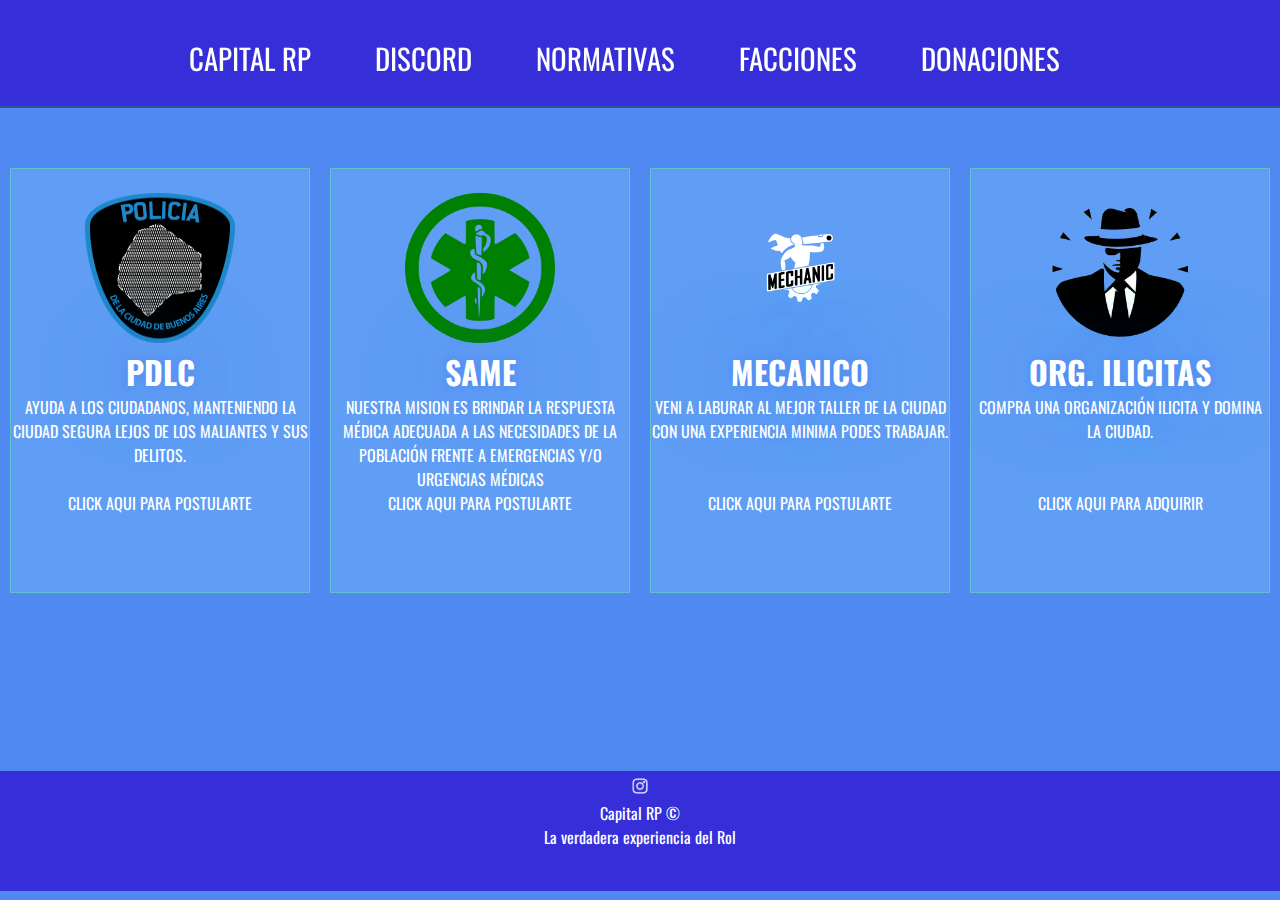
==== facciones/index.html @ d10293f3 "pagina web" ====
<!DOCTYPE html>
<html lang="en">
  <meta http-equiv="content-type" content="text/html;charset=utf-8" />
  <head>
    <meta charset="UTF-8" />
    <meta http-equiv="X-UA-Compatible" content="IE=edge" />
    <meta name="viewport" content="width=device-width, initial-scale=1.0" />
    <title>Facciones | Capital RP</title>
    <link rel="shortcut icon" type="image/png" href="../img/Logo.png" />
    <link rel="stylesheet" href="style.css" />
    <link rel="preconnect" href="https://fonts.googleapis.com/" />
    <link rel="preconnect" href="https://fonts.gstatic.com/" crossorigin />
    <link
      href="https://fonts.googleapis.com/css2?family=Oswald:wght@200;300&amp;display=swap"
      rel="stylesheet"
    />
  </head>
  <body>
    <div class="nav">
      <nav class="nav-bar">
        <ul class="nav-lista" id="navbar">
          <li><a href="../index.html">Capital RP</a></li>
          <li>
            <a href="https://discord.gg/capitalrp" target="_blank">Discord</a>
          </li>
          <li><a href="../normativas/index.html">Normativas</a></li>
          <li><a href="index.html">Facciones</a></li>
          <li>
            <a href="https://discord.gg/capitalrp" target="_blank"
              >Donaciones</a
            >
          </li>
        </ul>
      </nav>
    </div>

    <br />
    <br />
    <br />
    <br />
    <br />
    <br />
    <br />

    <div class="contenedores">
      <div class="logo">
        <br />
        <img src="../img/pdlc.png" width="150" height="150" />
        <h1 id="plata">PDLC</h1>
        <p>
          Ayuda a los ciudadanos, manteniendo la ciudad segura lejos de los
          maliantes y sus delitos.
        </p>
        <br />
        <a href="https://discord.gg/capitalrp" target="_blank"
          >Click aqui para postularte</a
        >
      </div>
      <div class="logo">
        <br />
        <img src="../img/same.png" width="150" height="150" />
        <h1 id="plata">SAME</h1>
        <p>
          Nuestra mision es brindar la respuesta médica adecuada a las
          necesidades de la población frente a emergencias y/o urgencias médicas
        </p>
        <a href="https://discord.gg/capitalrp" target="_blank"
          >Click aqui para postularte</a
        >
      </div>
      <div class="logo">
        <br />
        <img
          src="../img/895e68b091756a9e1451224fe81ca5a4.png"
          width="150"
          height="150"
        />
        <h1 id="plata">MECANICO</h1>
        <p>
          veni a laburar al mejor taller de la ciudad con una experiencia minima
          podes trabajar.
        </p>
        <br /><br />
        <a href="https://disc ord.gg/capitalrp" target="_blank"
          >Click aqui para postularte</a
        >
      </div>
      <div class="logo">
        <br />
        <img src="../img/OIP.png" width="150" height="150" />
        <h1 id="plata">ORG. ILICITAS</h1>
        <p>Compra una organización ilicita y domina la ciudad.</p>
        <br /><br />
        <a href="https://discord.gg/capitalrp" target="_blank"
          >Click aqui para adquirir</a
        >
      </div>
    </div>

    <br />

    <footer>
      <div class="pie">
        <div class="logos">
          <a href="#" target="_blank"
            ><img
              src="[data-uri]"
              width="20"
              height="20"
          /></a>
        </div>
        <p>
          Capital RP ©<br />
          La verdadera experiencia del Rol
        </p>
      </div>
    </footer>

    <script src="app.js"></script>
  </body>
</html>
---- facciones/style.css ----
body {
    
  background-color: rgb(80, 137, 241);
  background-position: center;
  background-size: 85%; 
  background-attachment: fixed;
  color:rgb(255, 255, 255);
  font-family: 'Oswald', sans-serif;
  
  

}

a
{
    text-decoration: none;
    color:#ffffff

}


h1 {
    color: rgb(255, 255, 255);
    text-shadow: 0 0 7px rgb(80, 137, 241), 0 0 92px rgb(80, 137, 241);
    
}


.nav-bar {
    display: flex;
    justify-content: center;
    position: fixed;
    top: 0;
    left: 0;
    width: 100%;
    background-color: #362fd9;
    box-shadow: 0 2px 0 rgb(0 0 0 / 40%);
    z-index: 10;
    font-family: "Oswald", "Kanit";
  }
  
  * {
    margin: 0;
    padding: 0;
  }
  
  *,
  *::before,
  *::after {
    box-sizing: inherit;
  }
  
  .nav-logo {
    display: block;
    position: relative;
    top: 7px;
  }
  .nav-lista {
    display: flex;
    margin-right: 2rem;
    text-transform: uppercase;
  }
  
  .nav-lista a {
    display: block;
    font-size: 1.8rem;
    padding: 2rem;
    color: #ffffff;
    text-decoration: none;
    position: relative;
    top: 5px;
  }
  
  .nav-lista a:link {
    color: #ffffff;
    text-decoration: none;
  }
  
  .nav-lista a:visited {
    color: #ffffff;
    text-decoration: none;
  }
  
  .nav-lista a:hover {
    color: #000000;
    text-decoration: none;
  }
  
  .nav-lista a:active {
    color: #a46ff8;
    text-decoration: none;
  }
  
  ul {
    list-style-type: none;
  }
  
  .nav-bar .icon {
    display: none;
  }

footer {

    display: block;
    background-color: #362fd9;
    color:#ffffff;

}

@media  screen and (max-width: 1920px)  {
    footer {
      margin-top: 9%;
    }
  }

.pie {

    text-align: center;
    padding: 5px;
    padding-bottom: 42px;

}

.logos {
    
    display: flex;
    margin-top: 0px;
    align-items: center;
    justify-content: center;


}

.contenedores {
    
    flex-wrap: wrap;
    display: flex;
    justify-content: space-around;
}

.logo {

    border: double;
    border-width: 1px;
    box-sizing: border-box;
    width: 300px;
    height: 425px;
    border-color: rgb(97, 192, 206);
    margin-bottom: 3%;
    text-transform: uppercase;
    background-color: #85cdfd4c;

    transition: width 2s, background-color 1s, box-shadow 1s;
    text-align: center;
    
    

    
}

.logo:hover{    transform: translate(1%, -5%) scale(1.1);

}
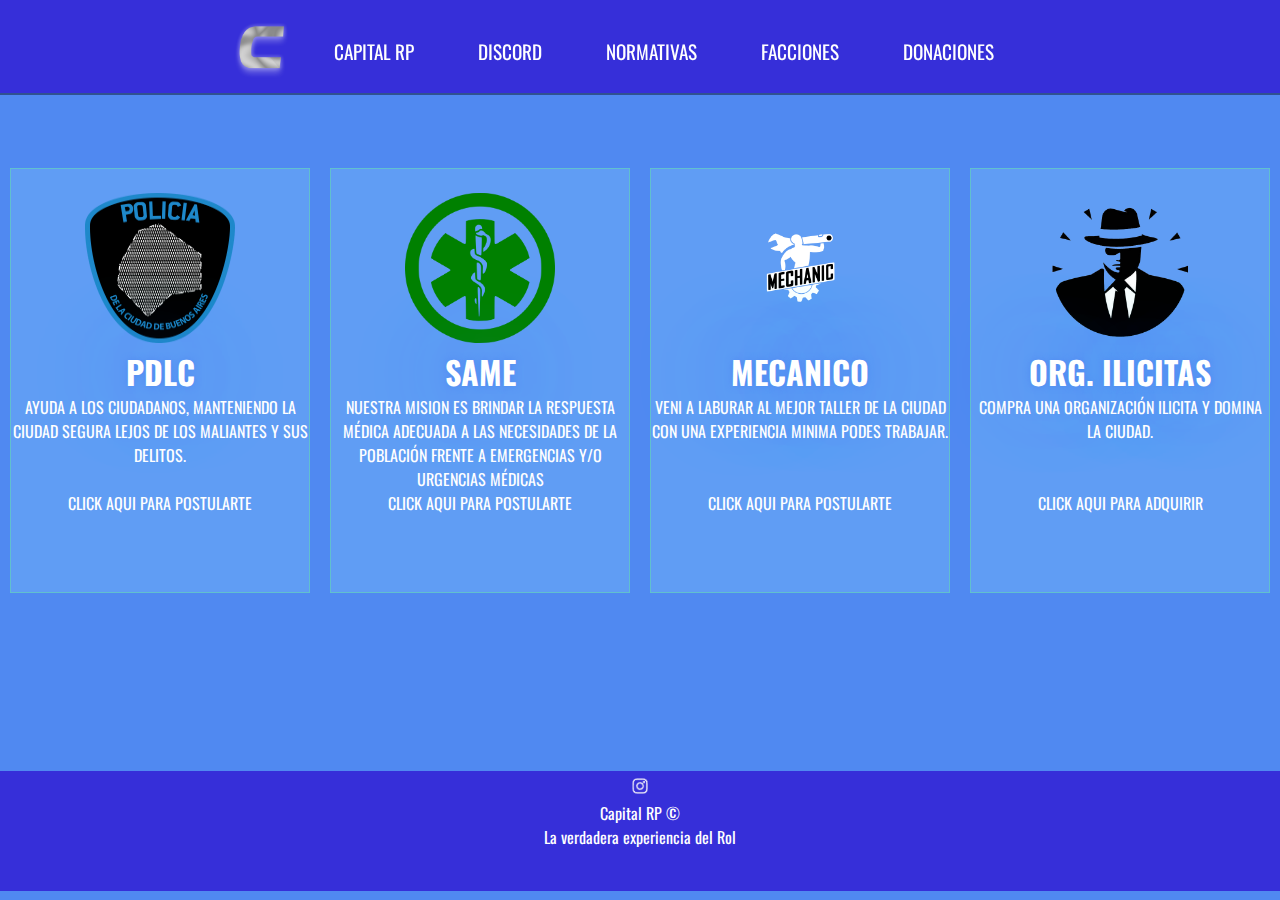
==== commit eb5a00d4: "putos navs" ====
--- a/facciones/index.html
+++ b/facciones/index.html
@@ -18,13 +18,19 @@
   <body>
     <div class="nav">
       <nav class="nav-bar">
+        <img
+        class="nav-logo"
+        src="/img/Logo.png"
+        alt="Capital RP RolePlay"
+        height="80"
+      ></img>
         <ul class="nav-lista" id="navbar">
-          <li><a href="../index.html">Capital RP</a></li>
+          <li><a href="https://capitalrp.online/">Capital RP</a></li>
           <li>
             <a href="https://discord.gg/capitalrp" target="_blank">Discord</a>
           </li>
-          <li><a href="../normativas/index.html">Normativas</a></li>
-          <li><a href="index.html">Facciones</a></li>
+          <li><a href="https://capitalrp.online/normativas/">Normativas</a></li>
+          <li><a href="https://capitalrp.online/facciones">Facciones</a></li>
           <li>
             <a href="https://discord.gg/capitalrp" target="_blank"
               >Donaciones</a
--- a/facciones/style.css
+++ b/facciones/style.css
@@ -63,7 +63,7 @@
   
   .nav-lista a {
     display: block;
-    font-size: 1.8rem;
+    font-size: 1.2rem;
     padding: 2rem;
     color: #ffffff;
     text-decoration: none;
